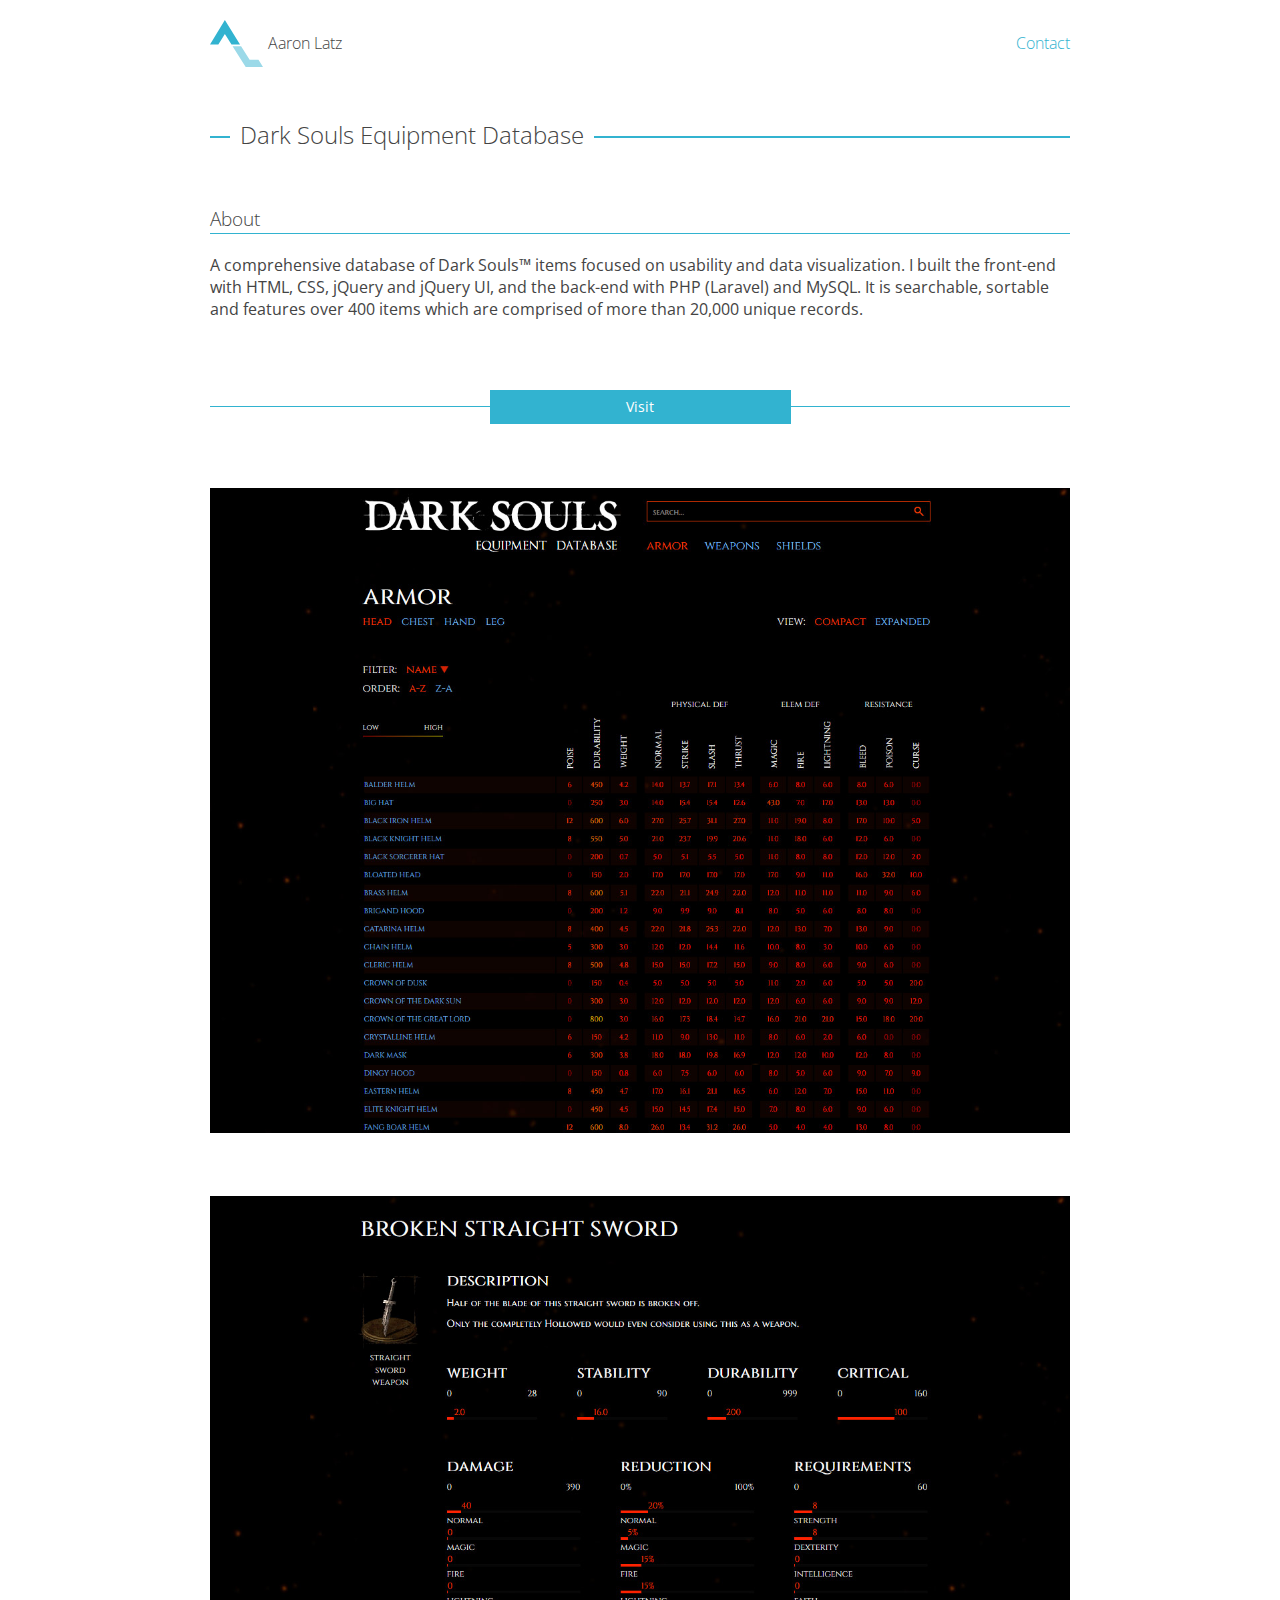
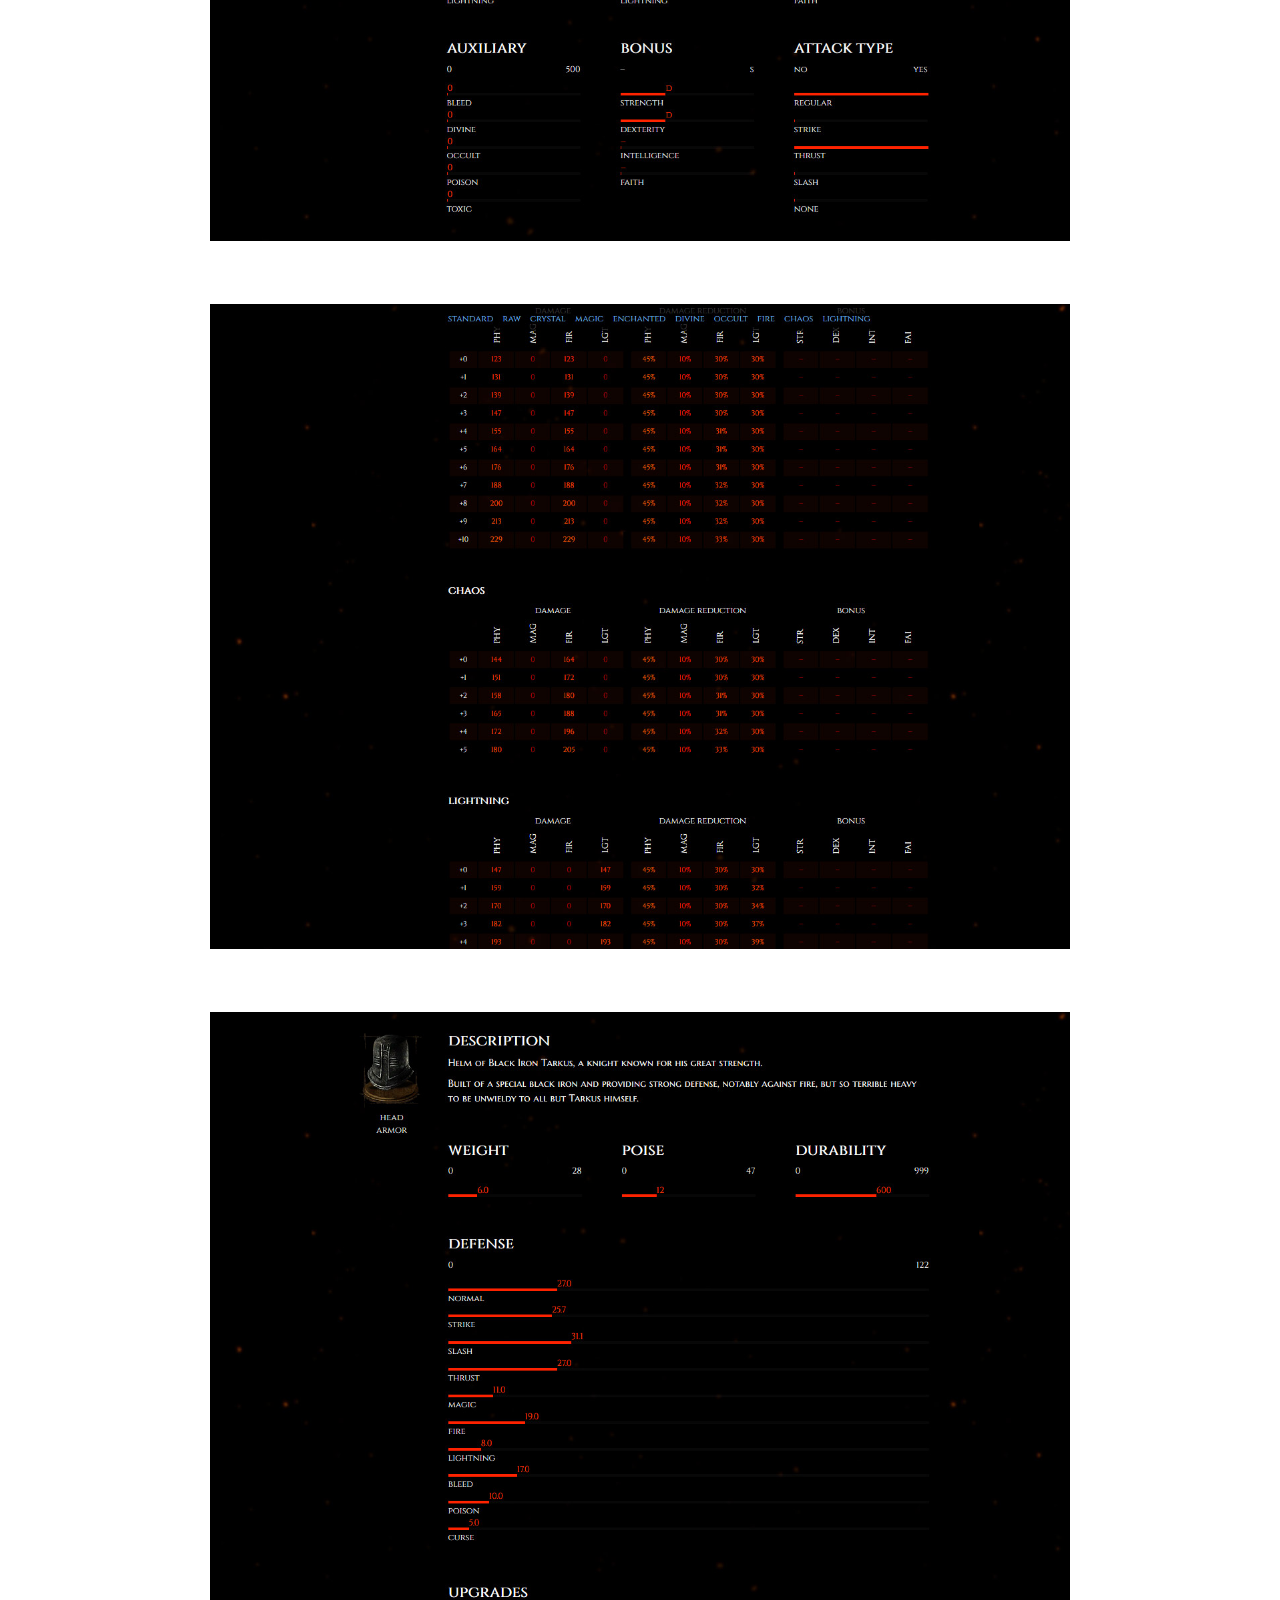
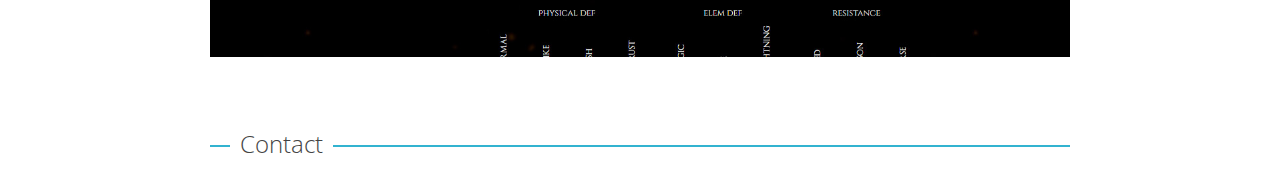
==== dsedb.html @ 05158169 "Init commit" ====
<!DOCTYPE html>
<!--[if lt IE 7]>      <html class="no-js lt-ie9 lt-ie8 lt-ie7"> <![endif]-->
<!--[if IE 7]>         <html class="no-js lt-ie9 lt-ie8"> <![endif]-->
<!--[if IE 8]>         <html class="no-js lt-ie9"> <![endif]-->
<!--[if gt IE 8]><!--> <html class="no-js"> <!--<![endif]-->
    <head>
        <meta charset="utf-8">
        <meta http-equiv="X-UA-Compatible" content="IE=edge">
        <title>Aaron Latz - Dark Souls Equipment Database</title>
        <meta name="description" content="">
        <meta name="viewport" content="width=device-width, initial-scale=1">

        <!-- Place favicon.ico and apple-touch-icon.png in the root directory -->

        <link rel="stylesheet" href="css/normalize.css">
        <link rel="stylesheet" href="css/main.css">
        <link href='https://fonts.googleapis.com/css?family=Open+Sans:400,300,600' rel='stylesheet' type='text/css'>
        <script src="js/vendor/modernizr-2.6.2.min.js"></script>
    </head>
    <body>
        <!--[if lt IE 9]>
            <p class="browsehappy">You are using an <strong>outdated</strong> browser. Please <a href="http://browsehappy.com/">upgrade your browser</a> to improve your experience.</p>
        <![endif]-->

        <div class="wrapper">
            <h1 class="clearfix"><a href="/"><img alt="logo" src="img/al_logo.svg"></a><span>Aaron Latz</span><span class="right_span"><a href="#contact">Contact</a></span></h1>
            <div class="blue"><h2>Dark Souls Equipment Database</h2></div>
            <div class="inner project">
                <h3 class="">About</h3>
                <p>A comprehensive database of Dark Souls&#0153; items focused on usability and data visualization. I built the front-end with HTML, CSS, jQuery and jQuery UI, and the back-end with PHP (Laravel) and MySQL. It is searchable, sortable and features over 400 items which are comprised of more than 20,000 unique records.</p>
                <h4><a href="index.html">Visit</a></h4>
                <div class="line_2"></div>
                <img alt="dark souls 1" class="margin_right" src="img/dark_souls_1_big.jpg">
		<img alt="dark souls 2" src="img/dark_souls_2_big.jpg">
                <img alt="dark souls 3" src="img/dark_souls_3_big.jpg">
                <img alt="dark souls 4" src="img/dark_souls_4_big.jpg">
            </div>
            <div class="blue"><h2 id="contact">Contact</h2></div>
            <!--<div id="contact-form"></div>-->
        </div>
        

        <script src="https://ajax.googleapis.com/ajax/libs/jquery/1.10.2/jquery.min.js"></script>
        <script>window.jQuery || document.write('<script src="js/vendor/jquery-1.10.2.min.js"><\/script>')</script>
        <script src="js/plugins.js"></script>
        <script src="js/main.js"></script>


    </body>
</html>
---- css/main.css ----
/*! HTML5 Boilerplate v4.3.0 | MIT License | http://h5bp.com/ */

/*
 * What follows is the result of much research on cross-browser styling.
 * Credit left inline and big thanks to Nicolas Gallagher, Jonathan Neal,
 * Kroc Camen, and the H5BP dev community and team.
 */

/* ==========================================================================
   Base styles: opinionated defaults
   ========================================================================== */

html,
button,
input,
select,
textarea {
    color: #222;
}

html {
    font-size: 1em;
    line-height: 1.4;
    font-family: 'Open Sans', sans-serif;
}

/*
 * Remove text-shadow in selection highlight: h5bp.com/i
 * These selection rule sets have to be separate.
 * Customize the background color to match your design.
 */

::-moz-selection {
    background: #b3d4fc;
    text-shadow: none;
}

::selection {
    background: #b3d4fc;
    text-shadow: none;
}

/*
 * A better looking default horizontal rule
 */

hr {
    display: block;
    height: 1px;
    border: 0;
    border-top: 1px solid #ccc;
    margin: 1em 0;
    padding: 0;
}

/*
 * Remove the gap between images, videos, audio and canvas and the bottom of
 * their containers: h5bp.com/i/440
 */

audio,
canvas,
img,
video {
    vertical-align: middle;
}

/*
 * Remove default fieldset styles.
 */

fieldset {
    border: 0;
    margin: 0;
    padding: 0;
}

/*
 * Allow only vertical resizing of textareas.
 */

textarea {
    resize: vertical;
}

/* ==========================================================================
   Browse Happy prompt
   ========================================================================== */

.browsehappy {
    margin: 0.2em 0;
    background: #ccc;
    color: #000;
    padding: 0.2em 0;
}

/* ==========================================================================
   Author's custom styles
   ========================================================================== */

*, *:before, *:after {
  -moz-box-sizing: border-box; -webkit-box-sizing: border-box; box-sizing: border-box;
 }

h1 {
    line-height: 1;
}

h1 {
    margin: 0 0 40px 0;
    font-weight: 300;
    min-width: 200px;
    font-size: 16px;
    color: #444;
    /*letter-spacing: 3px;*/
    /*word-spacing: 3px;*/
}

h1 a {
	float: left;
}


h1 span {
    margin: 15px 0 0 5px;
    /*font-weight: 400;*/
	float: left;
}

h1 .right_span {
    margin: 15px 0 0 5px;
	float: right;
    /*font-weight: 400;*/
}

h1 a {
    display: inline-block;
	text-decoration: none;
	color:#32b3d0;
}

h2 {
    color: #444;
    margin: 0;
    padding: 0 10px;
    font-family: 'Open Sans', sans-serif;
    font-weight: 300;
    background-color: #fff;
    display: inline-block;
}

h3 {
    margin: 8% 0 20px 0;
    font-family: 'Open Sans', sans-serif;
    font-weight: 300;
    border-bottom: 1px solid #32b3d0;
    color: #444;
}

h4 {
    margin: 2px 0 2px 0;
    text-align: center;
}

p {
	color: #444;
	margin: 10px 0 8% 0;
}

.project h4 a{
    font-size: 14px;
    /*color: #32b3d0;*/
    color: #fff;
    background-color: #32b3d0;
    padding: 10px 20px;
    text-decoration: none;
    font-weight: 400;
    margin: 0;
    line-height: 1;
    display: inline-block;
    /*border-left: 10px solid #fff;*/
    /*border-right: 10px solid #fff;*/
    width: 35%;
}

.line {
    background: #32b3d0;
    height: 1px;
    width: 100%;
    position: relative;
    bottom: 20px;
    z-index: -100;
}

.line_2 {
    background: #32b3d0;
    height: 1px;
    width: 100%;
    position: relative;
    bottom: 38px;
    z-index: -100;
}

.top_margin {
    margin-top: 6%;
}

h4 a:hover {
    background-color: #9bd9e8;
}


.wrapper {
    margin: 0 auto;
    max-width: 900px;
    padding: 20px;
}


.project img {
    max-width: 100%;
}

.project a {
    display: block;
}

.project a:hover img {
    /*opacity: .9;*/
}


.blue {
    padding: 0 0 0 20px;
    margin: 8% 0 0 0;
    /*background-color: #9bd9e8;*/
    background-color: #32b3d0;
    height: 2px;
}

.blue h2 {
    position: relative;
    bottom: 18px;
    float: left;
	margin: 0 0 -15px 0;
}

.inner img {
    max-width: 100%;
    margin: 5% 0 20px 0;
    /*float: left;*/
}

.inner h4 {
    margin: 0 0 20px 0;
}

.wufoo label.desc, .wufoo legend.desc{
	font-size:15px;
	font-family:inherit;
	color:#444;
	font-family:'Open Sans';
	font-weight:300;
	margin: 2% 0 1% 0;
}

.wufoo input.text, .wufoo textarea.textarea, .wufoo select.select, .wufoo label.choice{
	font-size:100%;
	font-family:'Open Sans';
	color:#333333; 
	border:0;
}


.safari input.btTxt, form li.buttons input{
	border: 0;
	font-size: 110%;
	font-family: 'Open Sans';
	padding: 10px 15px;
	margin: 0;
	color: #fff;
	background: #32b3d0;
}

.safari input.btTxt:hover, form li.buttons input:hover{
    background-color: #9bd9e8;
    cursor: pointer;
}


#contact {
	margin: 0;
}

/* ==========================================================================
   Helper classes
   ========================================================================== */

/*
 * Image replacement
 */

.ir {
    background-color: transparent;
    border: 0;
    overflow: hidden;
    /* IE 6/7 fallback */
    *text-indent: -9999px;
}

.ir:before {
    content: "";
    display: block;
    width: 0;
    height: 150%;
}

/*
 * Hide from both screenreaders and browsers: h5bp.com/u
 */

.hidden {
    display: none !important;
    visibility: hidden;
}

/*
 * Hide only visually, but have it available for screenreaders: h5bp.com/v
 */

.visuallyhidden {
    border: 0;
    clip: rect(0 0 0 0);
    height: 1px;
    margin: -1px;
    overflow: hidden;
    padding: 0;
    position: absolute;
    width: 1px;
}

/*
 * Extends the .visuallyhidden class to allow the element to be focusable
 * when navigated to via the keyboard: h5bp.com/p
 */

.visuallyhidden.focusable:active,
.visuallyhidden.focusable:focus {
    clip: auto;
    height: auto;
    margin: 0;
    overflow: visible;
    position: static;
    width: auto;
}

/*
 * Hide visually and from screenreaders, but maintain layout
 */

.invisible {
    visibility: hidden;
}

/*
 * Clearfix: contain floats
 *
 * For modern browsers
 * 1. The space content is one way to avoid an Opera bug when the
 *    `contenteditable` attribute is included anywhere else in the document.
 *    Otherwise it causes space to appear at the top and bottom of elements
 *    that receive the `clearfix` class.
 * 2. The use of `table` rather than `block` is only necessary if using
 *    `:before` to contain the top-margins of child elements.
 */

.clearfix:before,
.clearfix:after {
    content: " "; /* 1 */
    display: table; /* 2 */
}

.clearfix:after {
    clear: both;
}

/*
 * For IE 6/7 only
 * Include this rule to trigger hasLayout and contain floats.
 */

.clearfix {
    *zoom: 1;
}

/* ==========================================================================
   EXAMPLE Media Queries for Responsive Design.
   These examples override the primary ('mobile first') styles.
   Modify as content requires.
   ========================================================================== */

@media only screen and (min-width: 35em) {
    /* Style adjustments for viewports that meet the condition */
}

@media print,
       (-o-min-device-pixel-ratio: 5/4),
       (-webkit-min-device-pixel-ratio: 1.25),
       (min-resolution: 120dpi) {
    /* Style adjustments for high resolution devices */
}

/* ==========================================================================
   Print styles.
   Inlined to avoid required HTTP connection: h5bp.com/r
   ========================================================================== */

@media print {
    * {
        background: transparent !important;
        color: #000 !important; /* Black prints faster: h5bp.com/s */
        box-shadow: none !important;
        text-shadow: none !important;
    }

    a,
    a:visited {
        text-decoration: underline;
    }

    a[href]:after {
        content: " (" attr(href) ")";
    }

    abbr[title]:after {
        content: " (" attr(title) ")";
    }

    /*
     * Don't show links for images, or javascript/internal links
     */

    .ir a:after,
    a[href^="javascript:"]:after,
    a[href^="#"]:after {
        content: "";
    }

    pre,
    blockquote {
        border: 1px solid #999;
        page-break-inside: avoid;
    }

    thead {
        display: table-header-group; /* h5bp.com/t */
    }

    tr,
    img {
        page-break-inside: avoid;
    }

    img {
        max-width: 100% !important;
    }

    @page {
        margin: 0.5cm;
    }

    p,
    h2,
    h3 {
        orphans: 3;
        widows: 3;
    }

    h2,
    h3 {
        page-break-after: avoid;
    }
}
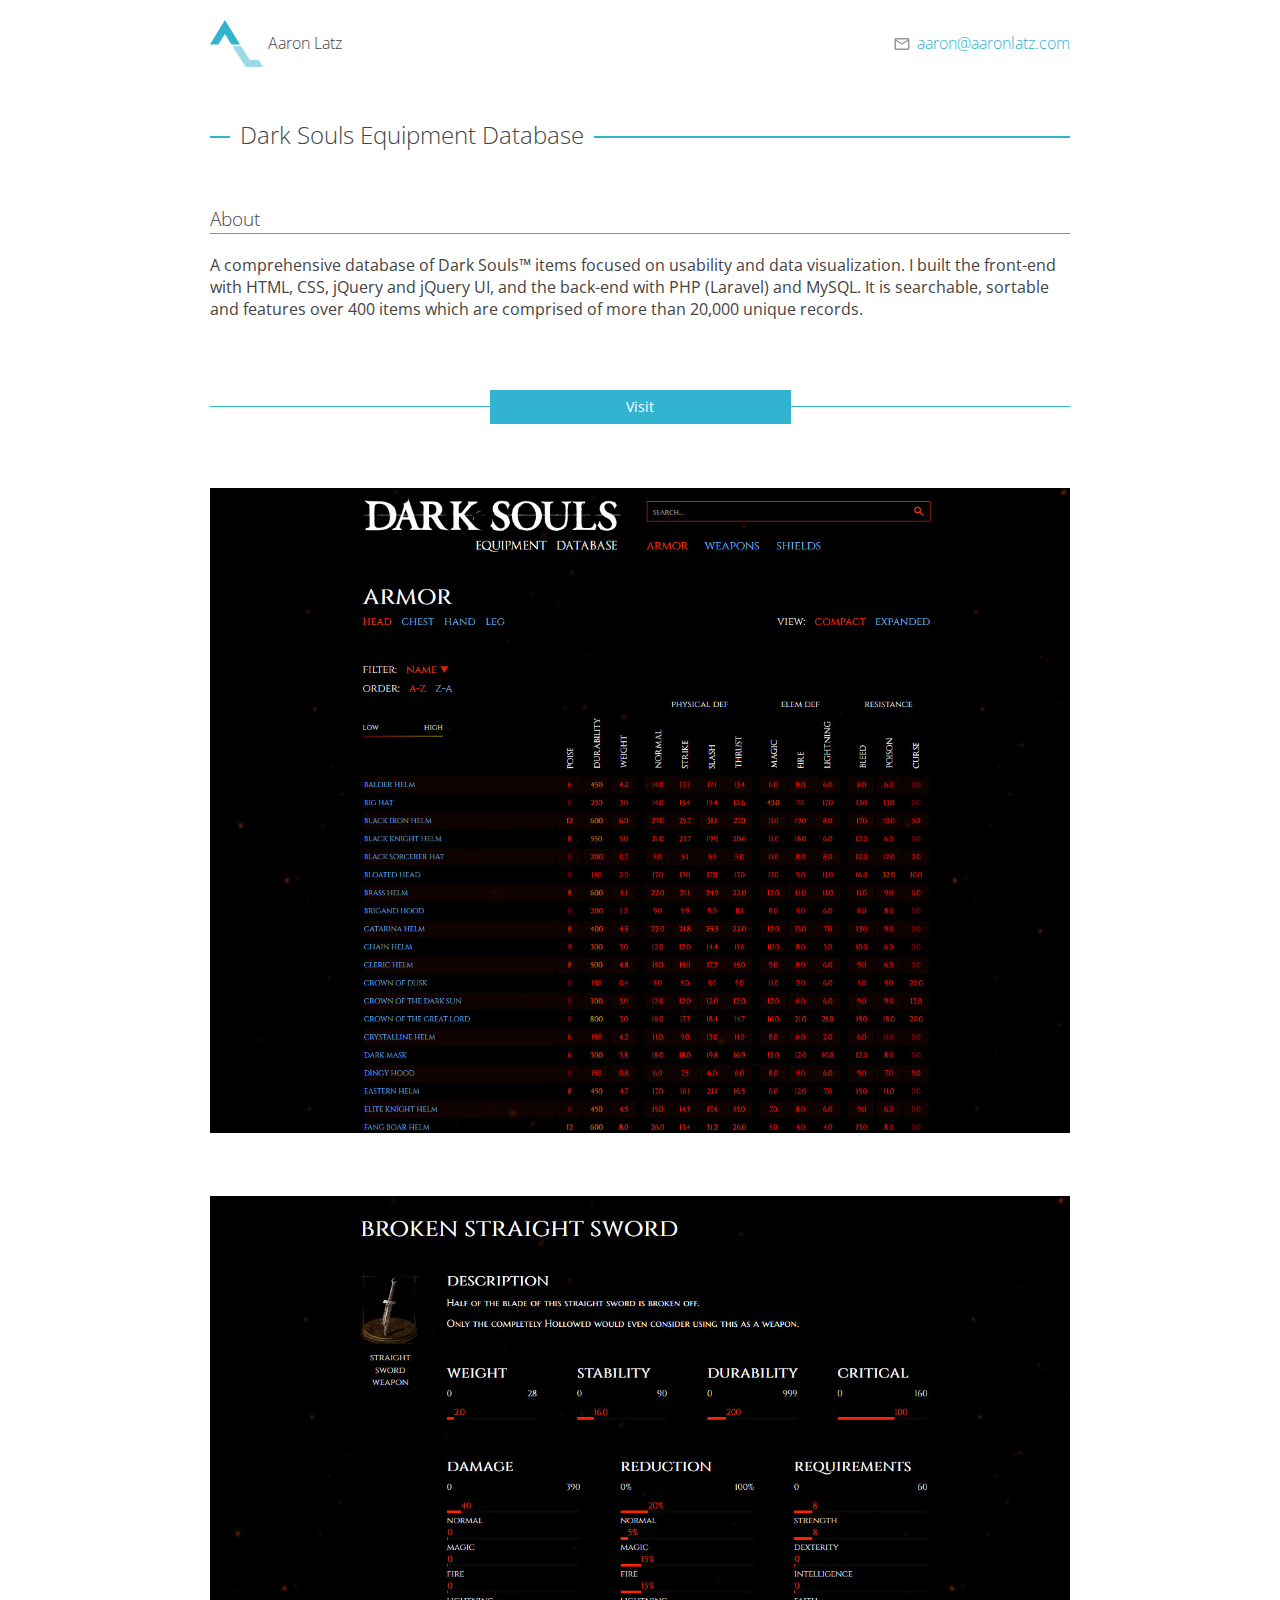
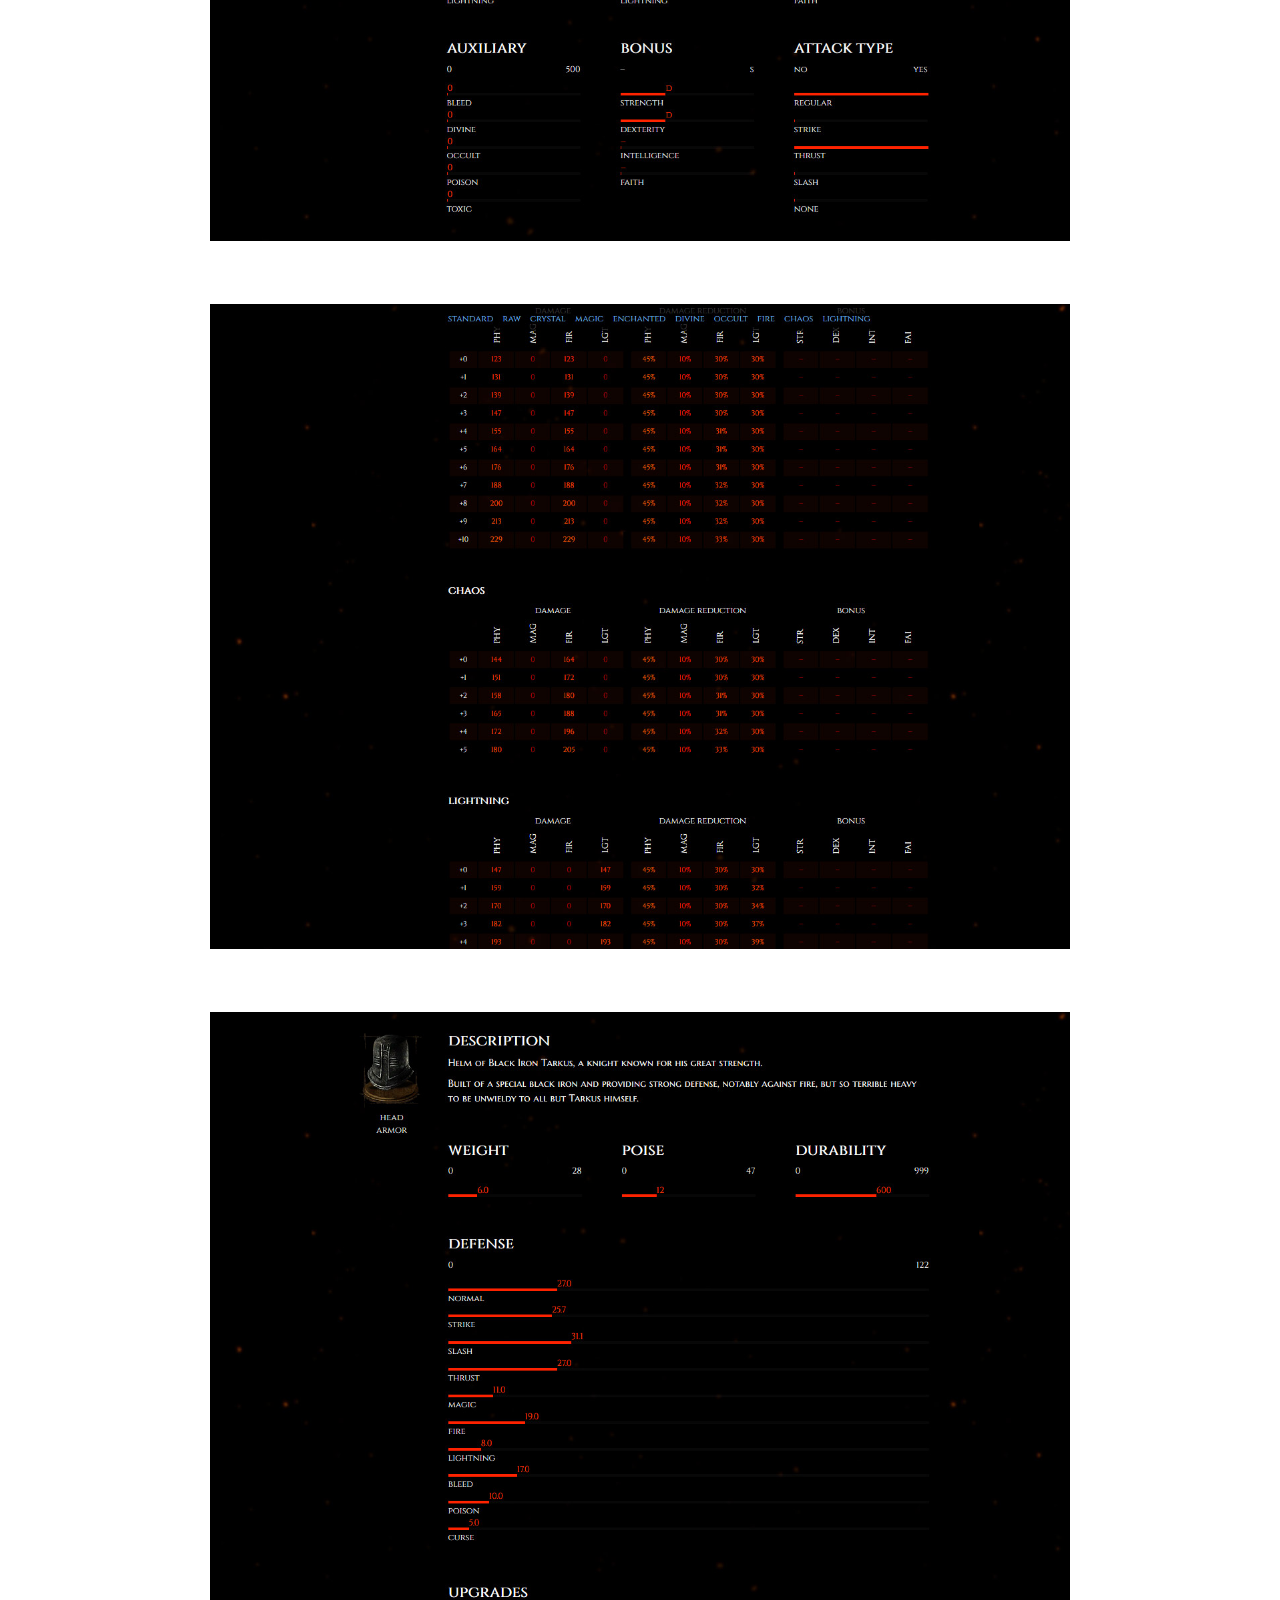
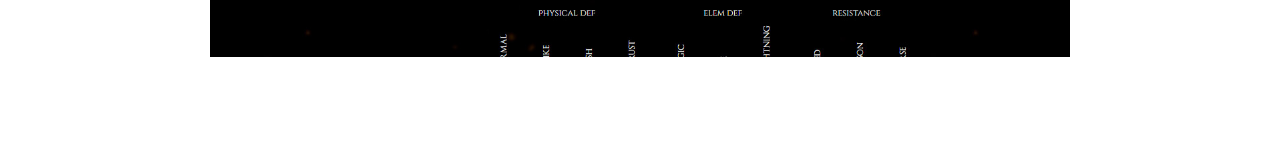
==== commit b1d2fc60: "Remove contact form" ====
--- a/dsedb.html
+++ b/dsedb.html
@@ -23,7 +23,14 @@
         <![endif]-->
 
         <div class="wrapper">
-            <h1 class="clearfix"><a href="/"><img alt="logo" src="img/al_logo.svg"></a><span>Aaron Latz</span><span class="right_span"><a href="#contact">Contact</a></span></h1>
+            <h1 class="clearfix">
+                <a href="/"><img alt="logo" src="img/al_logo.svg"></a>
+                <span>Aaron Latz</span>
+                <span class="right_span">
+                    <img class="contact no-select" alt="email" src="img/mail_black_18dp.svg">
+                    <a href="mailto:aaron@aaronlatz.com">aaron@aaronlatz.com</a>
+                </span>
+            </h1>
             <div class="blue"><h2>Dark Souls Equipment Database</h2></div>
             <div class="inner project">
                 <h3 class="">About</h3>
@@ -35,8 +42,7 @@
                 <img alt="dark souls 3" src="img/dark_souls_3_big.jpg">
                 <img alt="dark souls 4" src="img/dark_souls_4_big.jpg">
             </div>
-            <div class="blue"><h2 id="contact">Contact</h2></div>
-            <!--<div id="contact-form"></div>-->
+            <div class="white"></div>
         </div>
         
 
--- a/css/main.css
+++ b/css/main.css
@@ -238,6 +238,12 @@
     height: 2px;
 }
 
+.white {
+    padding: 0 0 0 20px;
+    margin: 8% 0 0 0;
+    height: 2px;
+}
+
 .blue h2 {
     position: relative;
     bottom: 18px;
@@ -290,6 +296,21 @@
 
 #contact {
 	margin: 0;
+}
+
+.contact {
+    float: left;
+    margin: 0 6px 0 0;
+    opacity: .4
+}
+
+.no-select {
+    -webkit-touch-callout: none;
+    -webkit-user-select: none;
+    -khtml-user-select: none;
+    -moz-user-select: none;
+    -ms-user-select: none;
+    user-select: none;
 }
 
 /* ==========================================================================
